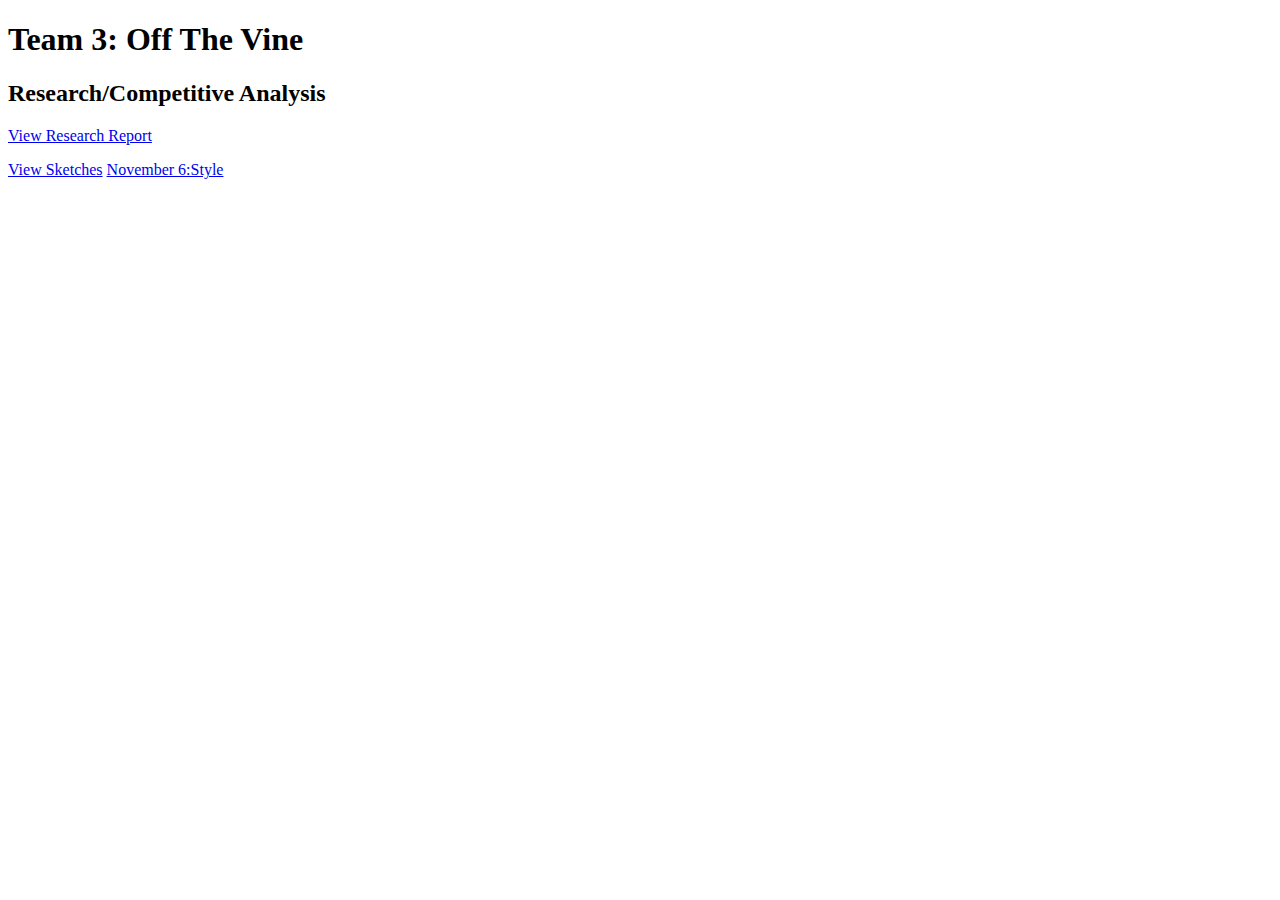
==== index.html @ 789dc57b "added style tiles" ====
<!DOCTYPE html>
<html lang="en" dir="ltr">
  <head>
    <meta charset="utf-8">
    <title></title>
  </head>
  <body>
    <h1>Team 3: Off The Vine</h1>

    <h2> Research/Competitive Analysis</h2>
<p>
    <a href="research.pdf">View Research Report</a>
  </p>

    <a href="https://drive.google.com/open?id=1BPYqyYEts10XcgWNwNyYYXYMLq0ueJDT"> View Sketches</a>

    <a href="styletiles.pdf">November 6:Style</a>

  </body>
</html>
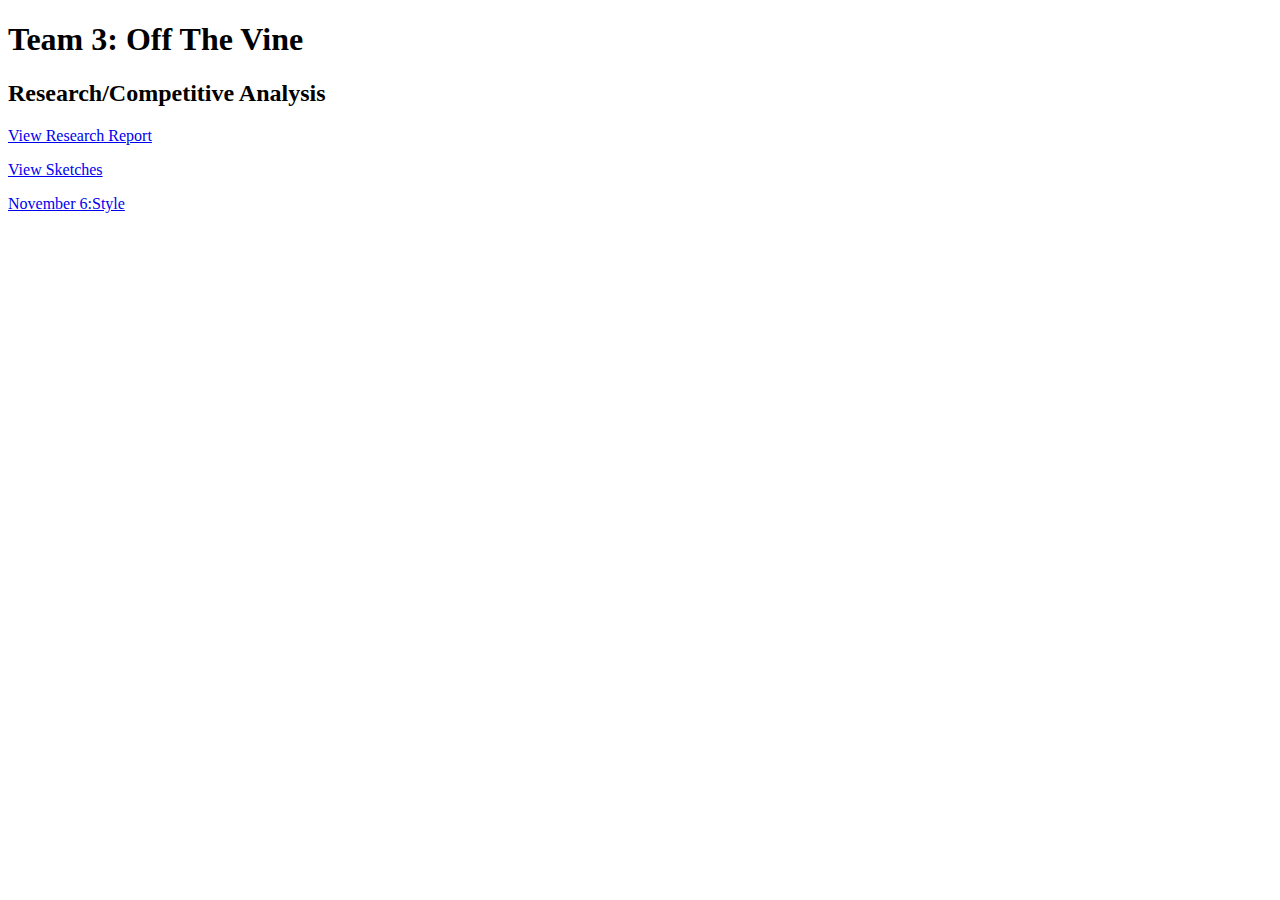
==== commit 7c7fd84d: "update" ====
--- a/index.html
+++ b/index.html
@@ -13,8 +13,8 @@
   </p>
 
     <a href="https://drive.google.com/open?id=1BPYqyYEts10XcgWNwNyYYXYMLq0ueJDT"> View Sketches</a>
-
+<p>
     <a href="styletiles.pdf">November 6:Style</a>
-
+</p>
   </body>
 </html>
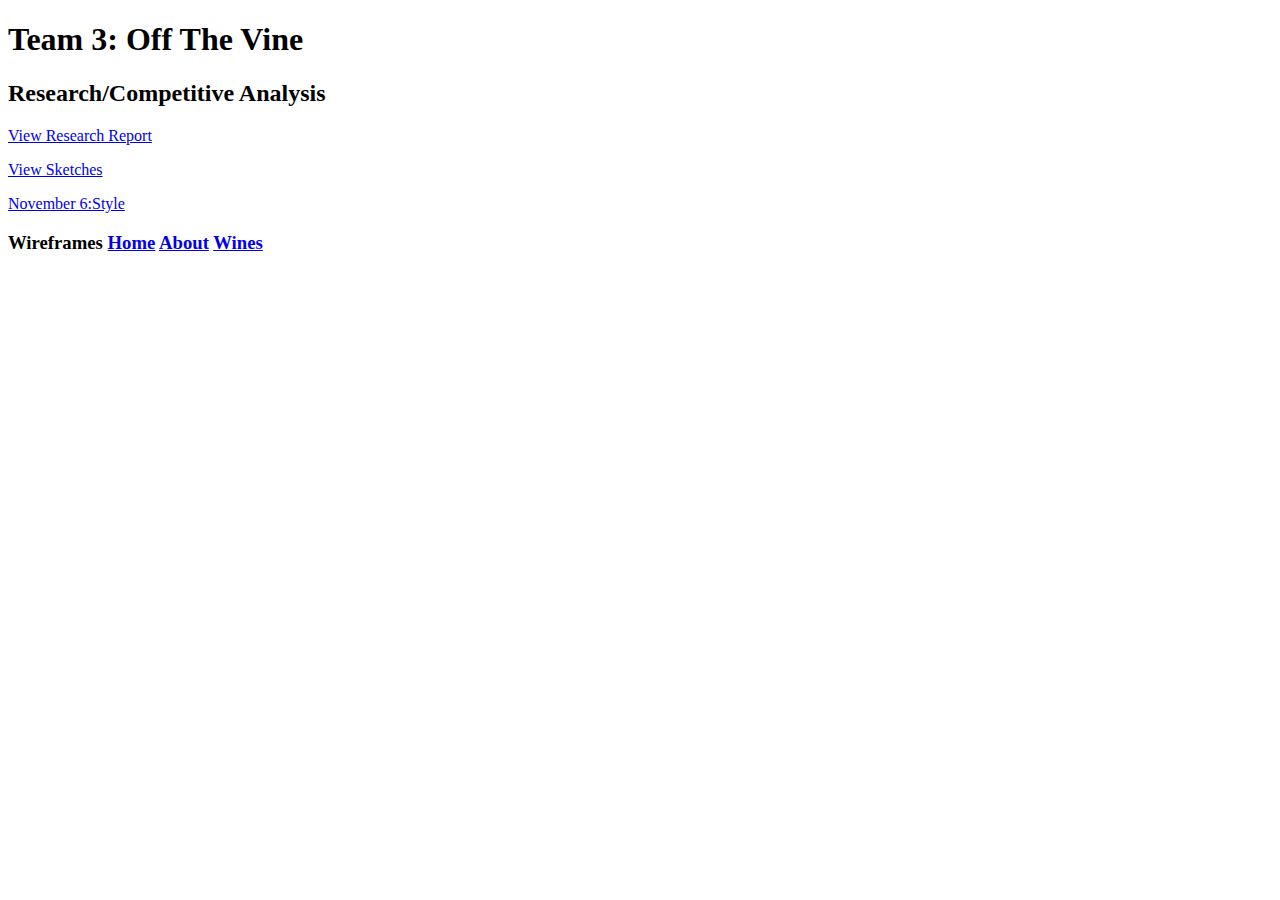
==== commit ae4d5ee7: "wireframe pages added" ====
--- a/index.html
+++ b/index.html
@@ -16,5 +16,12 @@
 <p>
     <a href="styletiles.pdf">November 6:Style</a>
 </p>
+
+
+<h3>Wireframes</3>
+<a href="prototype/index.html">Home</a>
+<a href="prototype/about.html">About</a>
+<a href="prototype/wine.html">Wines</a>
+
   </body>
 </html>
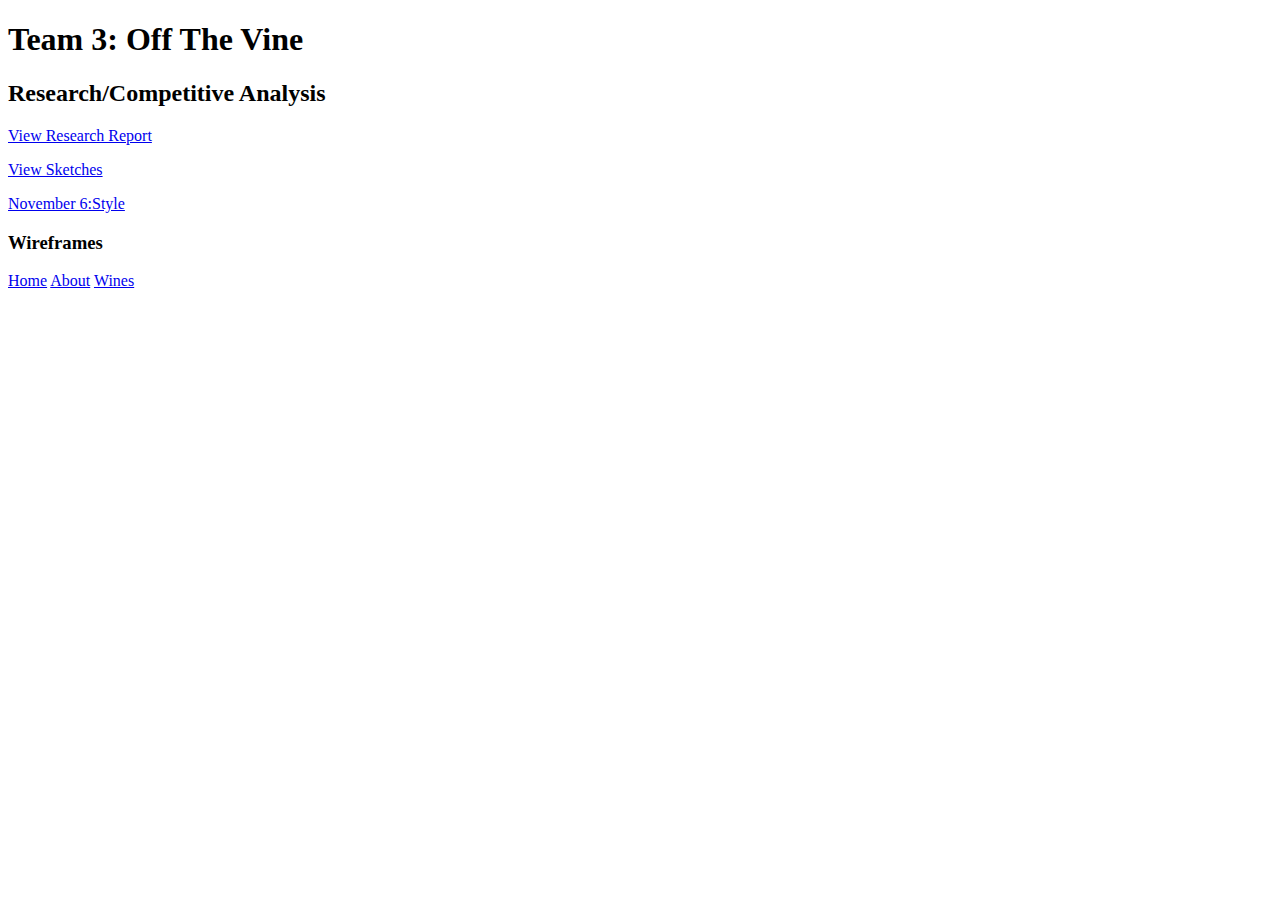
==== commit ec9b6e44: "Update index.html" ====
--- a/index.html
+++ b/index.html
@@ -18,7 +18,7 @@
 </p>
 
 
-<h3>Wireframes</3>
+<h3>Wireframes</h3>
 <a href="prototype/index.html">Home</a>
 <a href="prototype/about.html">About</a>
 <a href="prototype/wine.html">Wines</a>
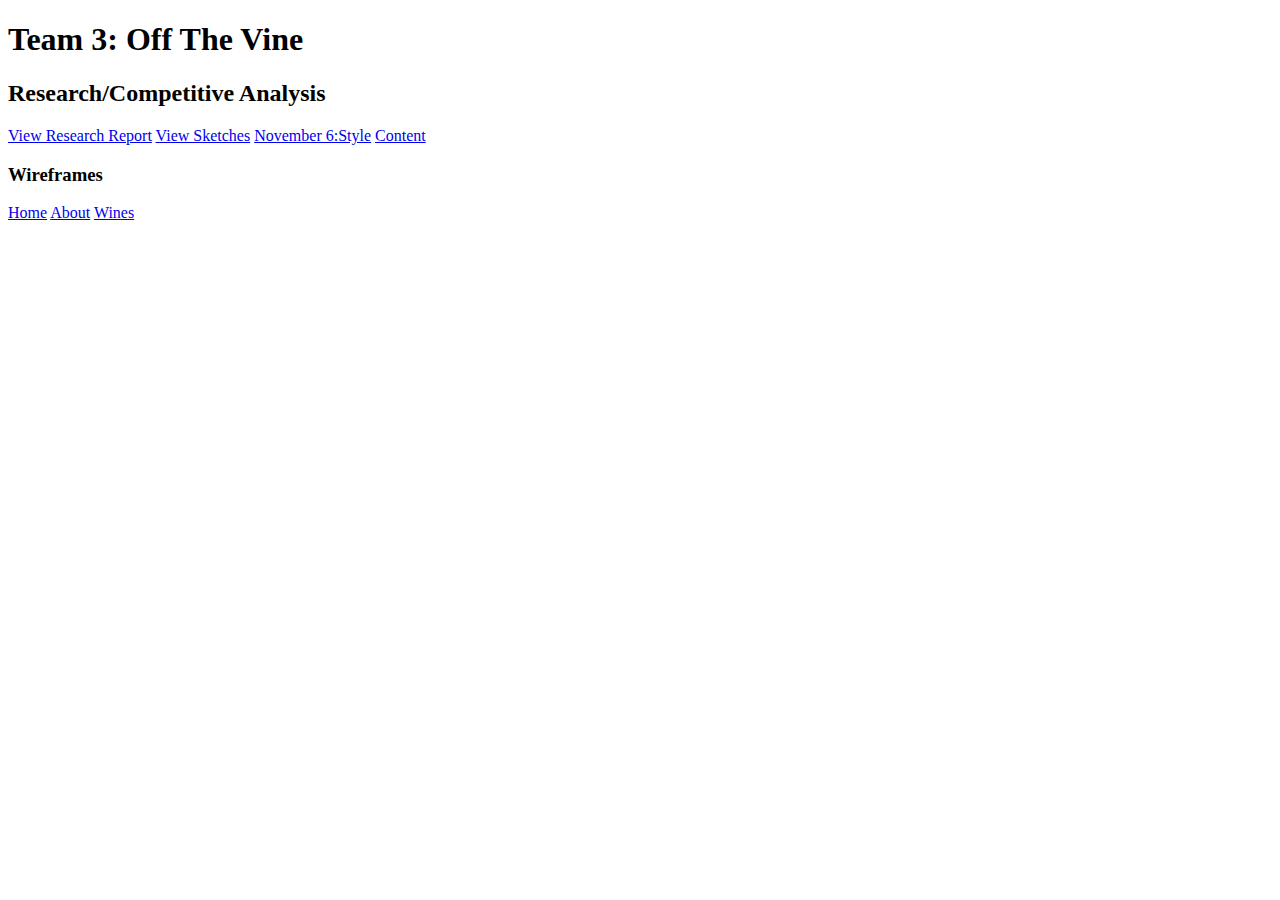
==== commit d561d1ce: "added content" ====
--- a/index.html
+++ b/index.html
@@ -10,18 +10,19 @@
     <h2> Research/Competitive Analysis</h2>
 <p>
     <a href="research.pdf">View Research Report</a>
-  </p>
 
     <a href="https://drive.google.com/open?id=1BPYqyYEts10XcgWNwNyYYXYMLq0ueJDT"> View Sketches</a>
-<p>
+
     <a href="styletiles.pdf">November 6:Style</a>
+
+    <a href="https://docs.google.com/document/d/1zcTAWUjuO9w1ZyEllxiwlxup407BndD-5xZmgQtokqQ/edit?usp=sharing">Content</a>
 </p>
 
 
 <h3>Wireframes</h3>
-<a href="prototype/index.html">Home</a>
-<a href="prototype/about.html">About</a>
-<a href="prototype/wine.html">Wines</a>
+<a href="Prototype/index.html">Home</a>
+<a href="Prototype/about.html">About</a>
+<a href="Prototype/wine.html">Wines</a>
 
   </body>
 </html>
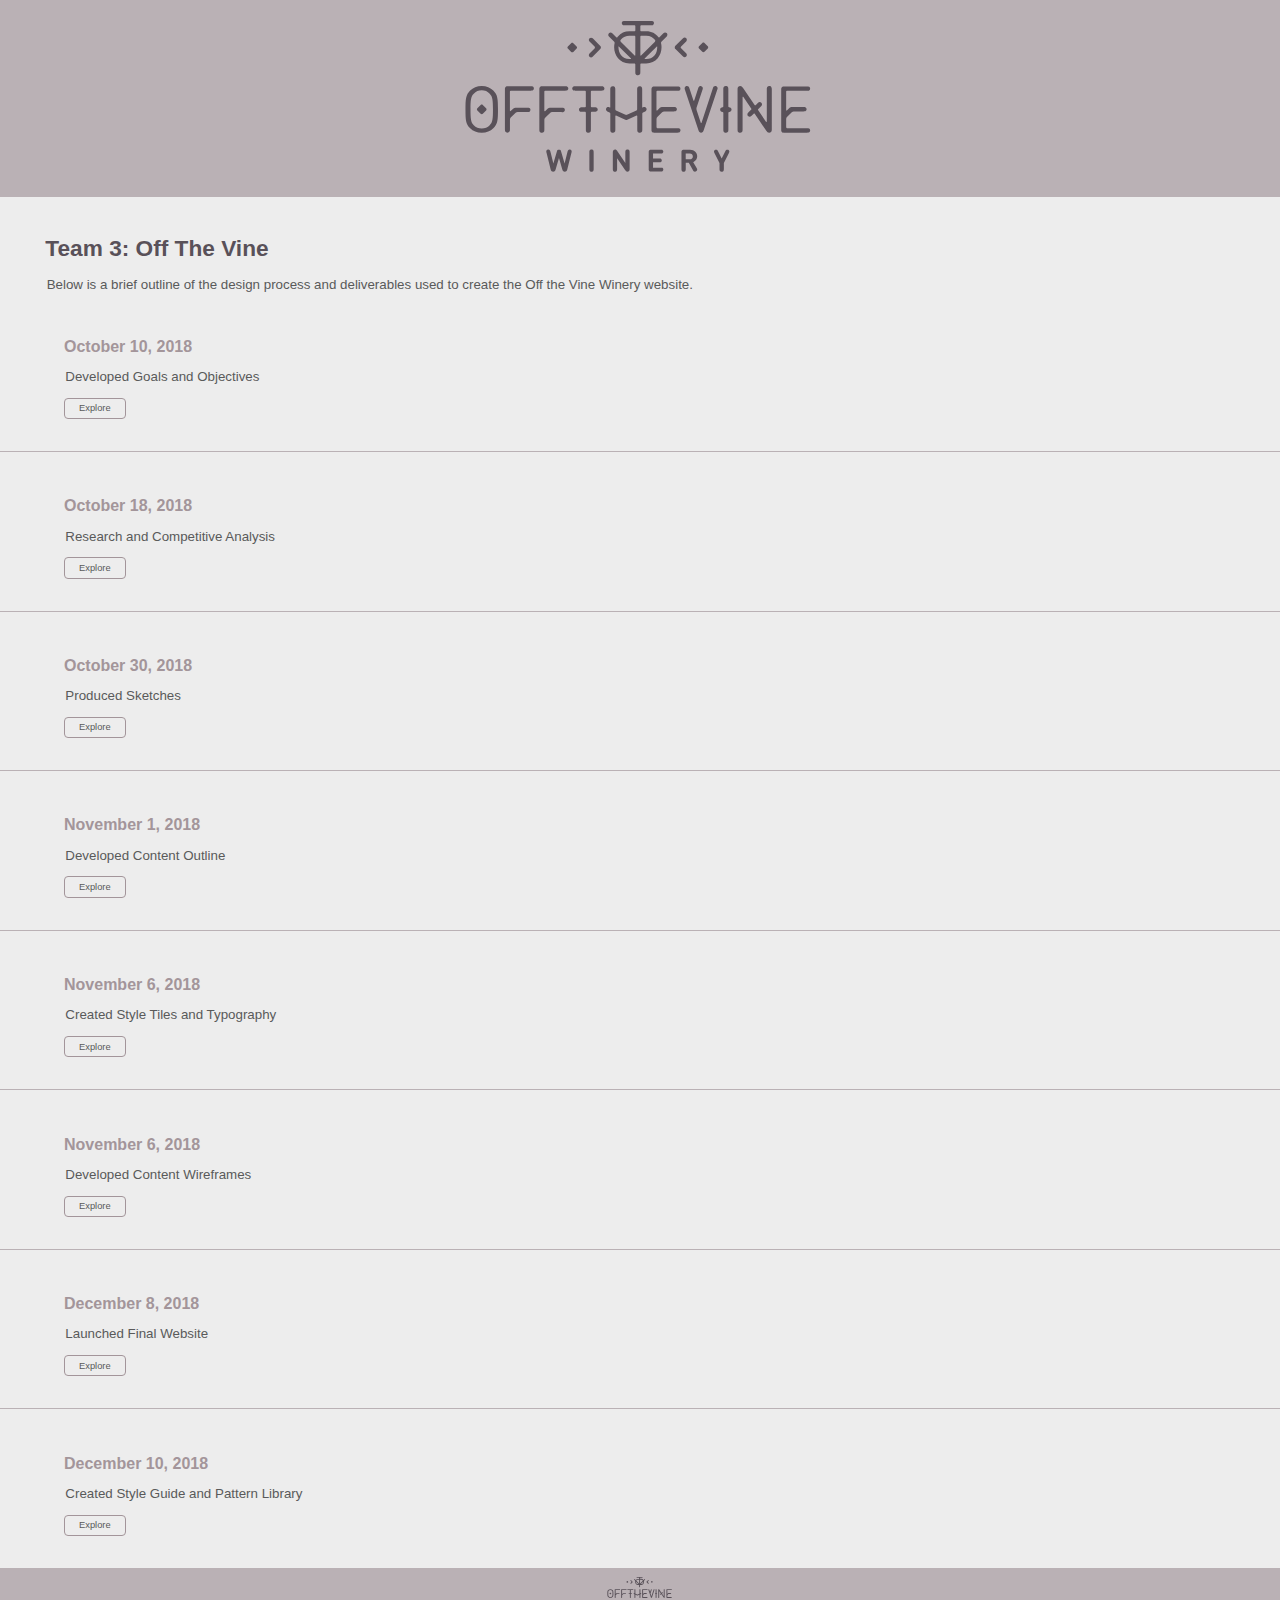
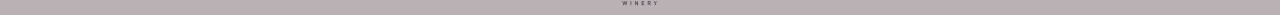
==== commit a853ab09: "project hub" ====
--- a/index.html
+++ b/index.html
@@ -5,24 +5,119 @@
     <title></title>
   </head>
   <body>
-    <h1>Team 3: Off The Vine</h1>
 
-    <h2> Research/Competitive Analysis</h2>
-<p>
-    <a href="research.pdf">View Research Report</a>
-
-    <a href="https://drive.google.com/open?id=1BPYqyYEts10XcgWNwNyYYXYMLq0ueJDT"> View Sketches</a>
-
-    <a href="styletiles.pdf">November 6:Style</a>
-
-    <a href="https://docs.google.com/document/d/1zcTAWUjuO9w1ZyEllxiwlxup407BndD-5xZmgQtokqQ/edit?usp=sharing">Content</a>
-</p>
+    <div class="logo">
+      <img src="off-the-vine_purple_new.svg" alt="Off The Vine"/>
+  </div>
 
 
-<h3>Wireframes</h3>
-<a href="Prototype/index.html">Home</a>
-<a href="Prototype/about.html">About</a>
-<a href="Prototype/wine.html">Wines</a>
+
+<h1>Team 3: Off The Vine</h1>
+<p>Below is a brief outline of the design process and deliverables used to create the Off the Vine Winery website.</p>
+
+
+
+
+
+<h2> October 10, 2018</h2>
+<p class="desc"> Developed Goals and Objectives</p>
+<form class="btn">
+<input class="button" type="button" value="Explore" onclick="window.location.href='goals.html'" />
+</form>
+
+
+
+<div class="line"></div>
+
+
+
+
+<h2> October 18, 2018</h2>
+<p class="desc"> Research and Competitive Analysis</p>
+<form class="btn">
+<input class="button" type="button" value="Explore" onclick="window.location.href='research.pdf'" />
+</form>
+
+
+
+<div class="line"></div>
+
+
+
+<h2> October 30, 2018</h2>
+<p class="desc">Produced Sketches</p>
+<form class="btn">
+<input class="button" type="button" value="Explore" onclick="window.location.href='https://drive.google.com/open?id=1BPYqyYEts10XcgWNwNyYYXYMLq0ueJDT'" />
+</form>
+
+
+
+
+<div class="line"></div>
+
+
+
+<h2> November 1, 2018</h2>
+<p class="desc">Developed Content Outline</p>
+<form class="btn">
+<input class="button" type="button" value="Explore" onclick="window.location.href='https://docs.google.com/document/d/1zcTAWUjuO9w1ZyEllxiwlxup407BndD-5xZmgQtokqQ/edit?usp=sharing'" />
+</form>
+
+
+
+<div class="line"></div>
+
+
+
+<h2> November 6, 2018</h2>
+<p class="desc">Created Style Tiles and Typography</p>
+<form class="btn">
+<input class="button" type="button" value="Explore" onclick="window.location.href='styletiles.pdf'" />
+</form>
+
+
+
+<div class="line"></div>
+
+
+
+<h2> November 6, 2018</h2>
+<p class="desc">Developed Content Wireframes</p>
+<form class="btn">
+<input class="button" type="button" value="Explore" onclick="window.location.href='Prototype/index.html'" />
+</form>
+
+
+
+
+<div class="line"></div>
+
+
+
+<h2> December 8, 2018</h2>
+<p class="desc">Launched Final Website</p>
+<form class="btn">
+<input class="button" type="button" value="Explore" onclick="window.location.href='Prototype/index.html'" />
+</form>
+
+
+
+
+<div class="line"></div>
+
+
+
+<h2> December 10, 2018</h2>
+<p class="desc">Created Style Guide and Pattern Library</p>
+<form class="btn">
+<input class="button" type="button" value="Explore" onclick="window.location.href='patternlibrary.html'" />
+</form>
+
+<footer>
+  <img src="off-the-vine_purple_new.svg" alt="Off The Vine"/>
+</footer>
+
+<link href="style2.css" rel="stylesheet" type="text/css" media="screen" />
 
   </body>
 </html>
--- a/style2.css
+++ b/style2.css
@@ -0,0 +1,85 @@
+
+body{
+  background-color:rgb(237, 237, 237);
+  font-family: Helvetica, Arial, sans-serif;
+  padding:0;
+  margin:0;}
+
+
+
+.logo{
+  background-color:rgb(186, 177, 181);
+  padding:1em;}
+
+.logo img{
+  max-width:30%;
+  margin-left:auto;
+  margin-right:auto;
+  display:block;}
+
+
+
+
+h1{
+  padding-top:1em;
+  padding-left:2em;
+  font-weight:600;
+  font-size:17pt;
+  color:rgb(89, 81, 89);}
+
+p{
+  font-size:10pt;
+  padding-left:3.5em;
+  padding-right:3em;
+  color:rgb(89, 90, 90);}
+
+.desc{
+  font-size:10pt;
+  padding-left:4.9em;
+  padding-right:3em;
+  color:rgb(89, 90, 90);}
+
+h2{font-size:12pt;
+color:rgb(163, 149, 154);
+padding-left:4em;
+padding-top:2em;}
+
+
+.line{border-top:1px solid rgb(186, 177, 181);}
+
+.btn{padding-left:4em;
+padding-bottom:2em;}
+
+.button{border:1px solid rgb(163, 149, 154);
+border-radius:4px;
+background-color:rgb(237, 237, 237);
+padding-left:1.5em;
+padding-right:1.5em;
+padding-top:.5em;
+padding-bottom:.5em;
+color:rgb(89, 90, 90);
+font-size:7pt;}
+
+
+.button:hover{
+  background-color: rgb(163, 149, 154);
+  color:rgb(237, 237, 237);}
+
+
+
+.number{font-style:oblique;
+padding-right:.5em;}
+
+
+footer{
+  background-color:rgb(186, 177, 181);
+  padding:.5em;}
+
+
+  footer img{
+    position:relative;
+    width:70px;
+    margin-left:auto;
+    margin-right:auto;
+    display:block;
+    padding:0;}
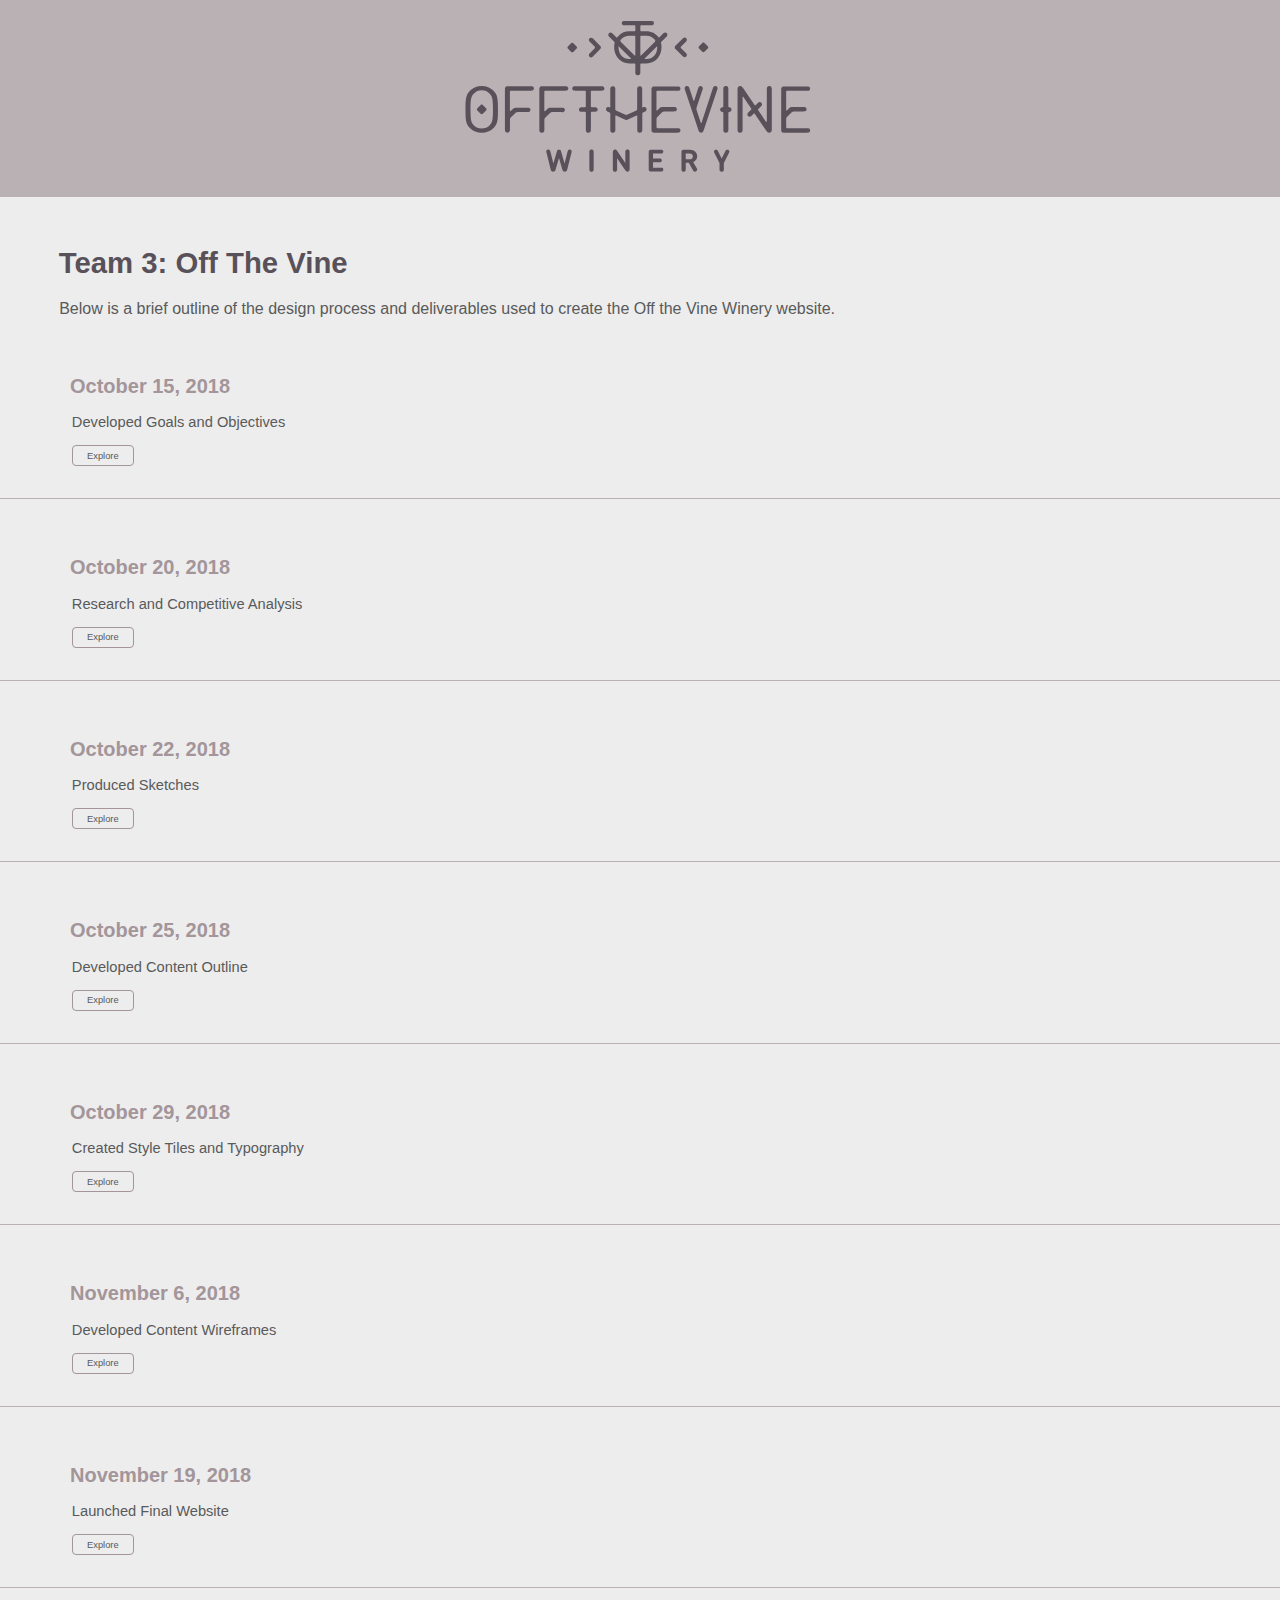
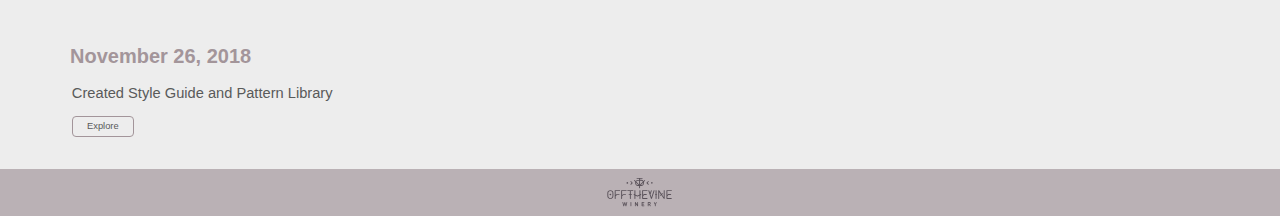
==== commit e26cbd8b: "project hub" ====
--- a/index.html
+++ b/index.html
@@ -19,7 +19,7 @@
 
 
 
-<h2> October 10, 2018</h2>
+<h2> October 15, 2018</h2>
 <p class="desc"> Developed Goals and Objectives</p>
 <form class="btn">
 <input class="button" type="button" value="Explore" onclick="window.location.href='goals.html'" />
@@ -32,7 +32,7 @@
 
 
 
-<h2> October 18, 2018</h2>
+<h2> October 20, 2018</h2>
 <p class="desc"> Research and Competitive Analysis</p>
 <form class="btn">
 <input class="button" type="button" value="Explore" onclick="window.location.href='research.pdf'" />
@@ -44,10 +44,10 @@
 
 
 
-<h2> October 30, 2018</h2>
+<h2> October 22, 2018</h2>
 <p class="desc">Produced Sketches</p>
 <form class="btn">
-<input class="button" type="button" value="Explore" onclick="window.location.href='https://drive.google.com/open?id=1BPYqyYEts10XcgWNwNyYYXYMLq0ueJDT'" />
+<input class="button" type="button" value="Explore" onclick="window.location.href='sketches.pdf'" />
 </form>
 
 
@@ -57,10 +57,10 @@
 
 
 
-<h2> November 1, 2018</h2>
+<h2> October 25, 2018</h2>
 <p class="desc">Developed Content Outline</p>
 <form class="btn">
-<input class="button" type="button" value="Explore" onclick="window.location.href='https://docs.google.com/document/d/1zcTAWUjuO9w1ZyEllxiwlxup407BndD-5xZmgQtokqQ/edit?usp=sharing'" />
+<input class="button" type="button" value="Explore" onclick="window.location.href='content.pdf'" />
 </form>
 
 
@@ -69,10 +69,10 @@
 
 
 
-<h2> November 6, 2018</h2>
+<h2> October 29, 2018</h2>
 <p class="desc">Created Style Tiles and Typography</p>
 <form class="btn">
-<input class="button" type="button" value="Explore" onclick="window.location.href='styletiles.pdf'" />
+<input class="button" type="button" value="Explore" onclick="window.location.href='styletile2.pdf'" />
 </form>
 
 
@@ -94,7 +94,7 @@
 
 
 
-<h2> December 8, 2018</h2>
+<h2> November 19, 2018</h2>
 <p class="desc">Launched Final Website</p>
 <form class="btn">
 <input class="button" type="button" value="Explore" onclick="window.location.href='Prototype/index.html'" />
@@ -107,7 +107,7 @@
 
 
 
-<h2> December 10, 2018</h2>
+<h2> November 26, 2018</h2>
 <p class="desc">Created Style Guide and Pattern Library</p>
 <form class="btn">
 <input class="button" type="button" value="Explore" onclick="window.location.href='patternlibrary.html'" />
--- a/style2.css
+++ b/style2.css
@@ -24,30 +24,30 @@
   padding-top:1em;
   padding-left:2em;
   font-weight:600;
-  font-size:17pt;
+  font-size:22pt;
   color:rgb(89, 81, 89);}
 
 p{
-  font-size:10pt;
-  padding-left:3.5em;
+  font-size:12pt;
+  padding-left:3.7em;
   padding-right:3em;
   color:rgb(89, 90, 90);}
 
 .desc{
-  font-size:10pt;
+  font-size:11pt;
   padding-left:4.9em;
   padding-right:3em;
   color:rgb(89, 90, 90);}
 
-h2{font-size:12pt;
+h2{font-size:15pt;
 color:rgb(163, 149, 154);
-padding-left:4em;
+padding-left:3.5em;
 padding-top:2em;}
 
 
 .line{border-top:1px solid rgb(186, 177, 181);}
 
-.btn{padding-left:4em;
+.btn{padding-left:4.5em;
 padding-bottom:2em;}
 
 .button{border:1px solid rgb(163, 149, 154);
@@ -71,6 +71,105 @@
 padding-right:.5em;}
 
 
+
+
+
+.colors{list-style-type: none;
+display:flex;
+margin-left:3em;
+margin-bottom:3em;}
+
+.nocolor{background-color:rgb(237, 237, 237);
+margin:1em;}
+
+.color1{background-color:rgb(186, 177, 181);
+width:45px;}
+
+.color2{background-color:rgb(89, 81, 89);
+width:45px;
+height:45px;}
+
+.color3{background-color:rgb(46, 40, 46);
+width:45px;
+height:45px;}
+
+
+
+
+.regular{margin-left:1.3em;}
+.bold{margin-left:1.3em;
+font-weight:600;
+margin-bottom:3em;}
+
+
+
+
+.headerimg{max-width:90%;
+  margin-left:auto;
+  margin-right:auto;
+  display:block;
+  padding-bottom:3em;}
+
+.space{padding-bottom:3em;}
+
+
+
+.paragraph{font-size:9pt;
+margin-left:3em;
+margin-right:4em;
+color:rgb(89, 90, 90);
+padding-bottom:3em;}
+
+
+
+
+
+
+
+
+
+.button2{
+    position: absolute;
+    margin-left:10em;
+    margin-top:2em;
+    margin-bottom:3em;
+    text-align: center;
+    font-size:8pt;}
+
+.button2 a{
+    padding: 8px 20px;
+    text-align: center;
+    color: rgb(163, 149, 154);
+    border: solid 1px rgb(163, 149, 154);
+    text-decoration:none;}
+
+.button2 a:hover{
+    border: solid 2px rgb(89, 81, 89);
+    color:rgb(89, 81, 89);}
+
+
+.space2{margin-bottom:3em;}
+
+
+
+
+
+
+
+
+
+
+
+
+.footerimg{max-width:90%;
+  margin-left:auto;
+  margin-right:auto;
+  display:block;
+  border:1px solid rgb(163, 149, 154);}
+
+
+
+
 footer{
   background-color:rgb(186, 177, 181);
   padding:.5em;}
